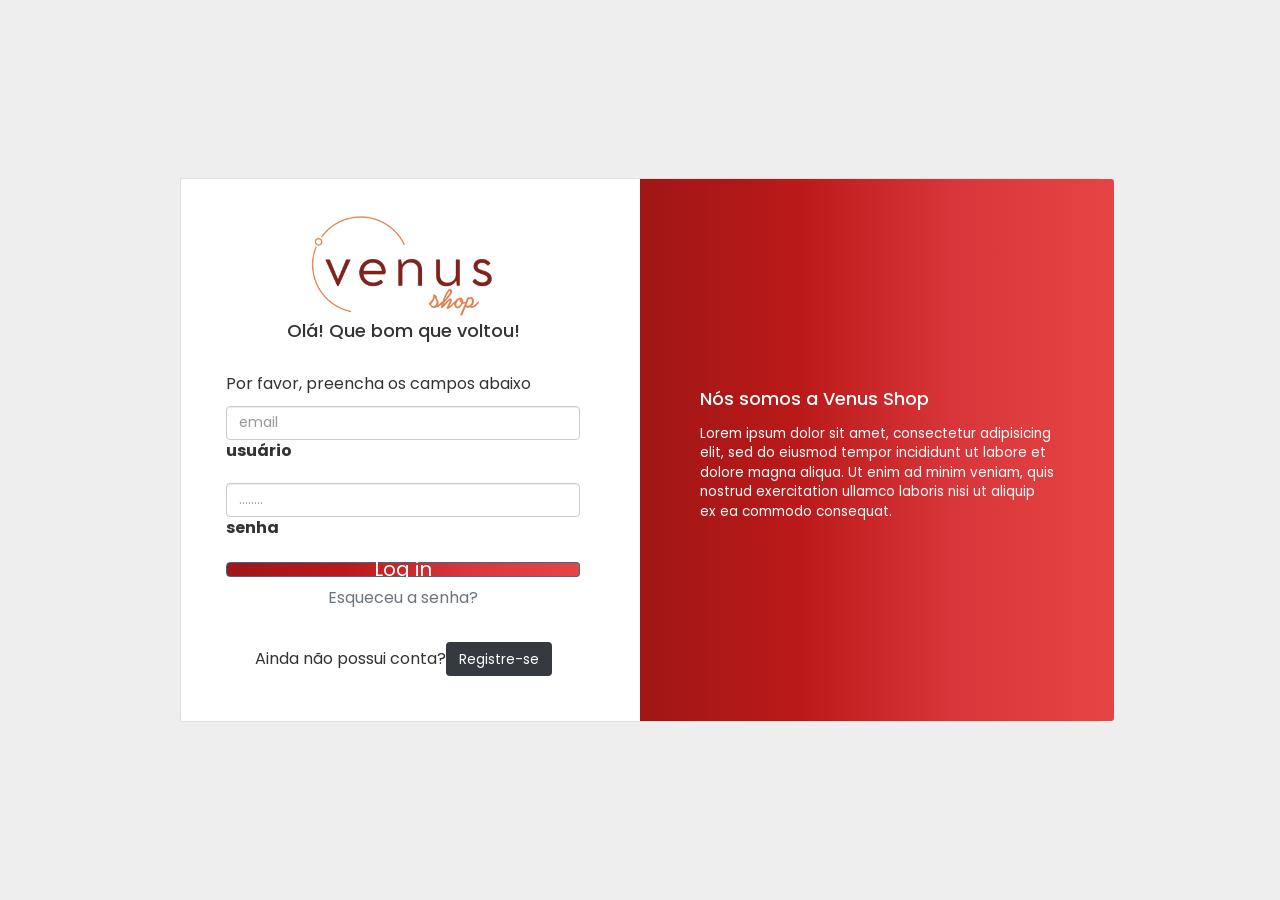
==== login.html @ bf2c709c "Squashed commit of the following: commit c3759075fd9609ff7be399008e50a47fae9d08c0 Author: Vitória Ol" ====
<!DOCTYPE html>
<html lang="en">
<head>
  <meta charset="UTF-8">
  <meta http-equiv="X-UA-Compatible" content="IE=edge">
  <meta name="viewport" content="width=device-width, initial-scale=1.0">
  <title>Login na Venus Shop</title>
  <link rel="stylesheet" href="https://stackpath.bootstrapcdn.com/bootstrap/4.1.3/css/bootstrap.min.css" integrity="sha384-MCw98/SFnGE8fJT3GXwEOngsV7Zt27NXFoaoApmYm81iuXoPkFOJwJ8ERdknLPMO" crossorigin="anonymous">
  <link rel="stylesheet" href="https://maxcdn.bootstrapcdn.com/font-awesome/4.7.0/css/font-awesome.min.css">
  <link rel="stylesheet" href="https://maxcdn.bootstrapcdn.com/bootstrap/3.3.7/css/bootstrap.min.css">
  <script src="https://maxcdn.bootstrapcdn.com/bootstrap/3.3.7/js/bootstrap.min.js"></script>
  <link rel="stylesheet" href="https://cdnjs.cloudflare.com/ajax/libs/font-awesome/6.2.0/css/all.min.css" />
  <link rel="stylesheet" href="login.css">
</head>
<body>
  <header>



  </header>
  <section class="h-100 gradient-form" style="background-color: #eee;">
    <div class="container py-5 h-100">
      <div class="row d-flex justify-content-center align-items-center h-100">
        <div class="col-xl-10">
          <div class="card rounded-3 text-black">
            <div class="row g-0">
              <div class="col-lg-6">
                <div class="card-body p-md-5 mx-md-4">
  
                  <div class="text-center">
                    <img src="img/logo-principal.png"
                      style="width: 185px;" alt="logo">
                    <h4 class="mt-1 mb-5 pb-1">Olá! Que bom que voltou!</h4>
                  </div>
  
                  <form>
                    <p>Por favor, preencha os campos abaixo</p>
  
                    <div class="form-outline mb-4">
                      <input type="email" id="form2Example11" class="form-control"
                        placeholder="email" />
                      <label class="form-label" for="form2Example11">usuário</label>
                    </div>
  
                    <div class="form-outline mb-4">
                      <input type="password" id="form2Example22" class="form-control" placeholder="........">
                      <label class="form-label" for="form2Example22">senha</label>
                    </div>
  
                    <div class="text-center pt-1 mb-5 pb-1">
                      <button class="btn btn-primary btn-block fa-lg gradient-custom-2 mb-3" type="button">Log
                        in</button>
                      <a class="text-muted" href="#!">Esqueceu a senha?</a>
                    </div>
  
                    <div class="d-flex align-items-center justify-content-center pb-4">
                      <p class="mb-0 me-2">Ainda não possui conta?</p>
                      <button type="button" class="btn btn-dark">Registre-se</button>
                    </div>
  
                  </form>
  
                </div>
              </div>
              <div class="col-lg-6 d-flex align-items-center gradient-custom-2">
                <div class="text-white px-3 py-4 p-md-5 mx-md-4">
                  <h4 class="mb-4">Nós somos a Venus Shop</h4>
                  <p class="small mb-0">Lorem ipsum dolor sit amet, consectetur adipisicing elit, sed do eiusmod
                    tempor incididunt ut labore et dolore magna aliqua. Ut enim ad minim veniam, quis nostrud
                    exercitation ullamco laboris nisi ut aliquip ex ea commodo consequat.</p>
                </div>
              </div>
            </div>
          </div>
        </div>
      </div>
    </div>
  </section>
  <footer>



  </footer>

  <script src="https://code.jquery.com/jquery-3.3.1.slim.min.js" integrity="sha384-q8i/X+965DzO0rT7abK41JStQIAqVgRVzpbzo5smXKp4YfRvH+8abtTE1Pi6jizo" crossorigin="anonymous"></script>
    <script src="https://cdnjs.cloudflare.com/ajax/libs/popper.js/1.14.3/umd/popper.min.js" integrity="sha384-ZMP7rVo3mIykV+2+9J3UJ46jBk0WLaUAdn689aCwoqbBJiSnjAK/l8WvCWPIPm49" crossorigin="anonymous"></script>
    <script src="https://stackpath.bootstrapcdn.com/bootstrap/4.1.3/js/bootstrap.min.js" integrity="sha384-ChfqqxuZUCnJSK3+MXmPNIyE6ZbWh2IMqE241rYiqJxyMiZ6OW/JmZQ5stwEULTy" crossorigin="anonymous"></script>
</body>
</html>
---- login.css ----
@charset "UTF-8";
@import url('https://fonts.googleapis.com/css2?family=Poppins&display=swap');

/********
* Reset *
********/
* {
  margin: 0px;
  padding: 0px;
  box-sizing: border-box;
  font-family: 'Poppins', Arial, sans-serif;
  font-size: 16px;
  outline: none;
}

html, body {
  background: white;
}

a{
  text-decoration: none;
}

/*Gradiente*/
.gradient-custom-2 {
  /* fallback for old browsers */
  background: white;
  
  /* Chrome 10-25, Safari 5.1-6 */
  background: -webkit-linear-gradient(to left, #a01616, #bb1919, #d8363a, #e74444);
  
  /* W3C, IE 10+/ Edge, Firefox 16+, Chrome 26+, Opera 12+, Safari 7+ */
  background: linear-gradient(to right, #a01616, #bb1919, #d8363a, #e74444);
  }
  
  @media (min-width: 768px) {
  .gradient-form {
  height: 100vh !important;
  }
  }
  @media (min-width: 769px) {
  .gradient-custom-2 {
  border-top-right-radius: .3rem;
  border-bottom-right-radius: .3rem;
  }
  }
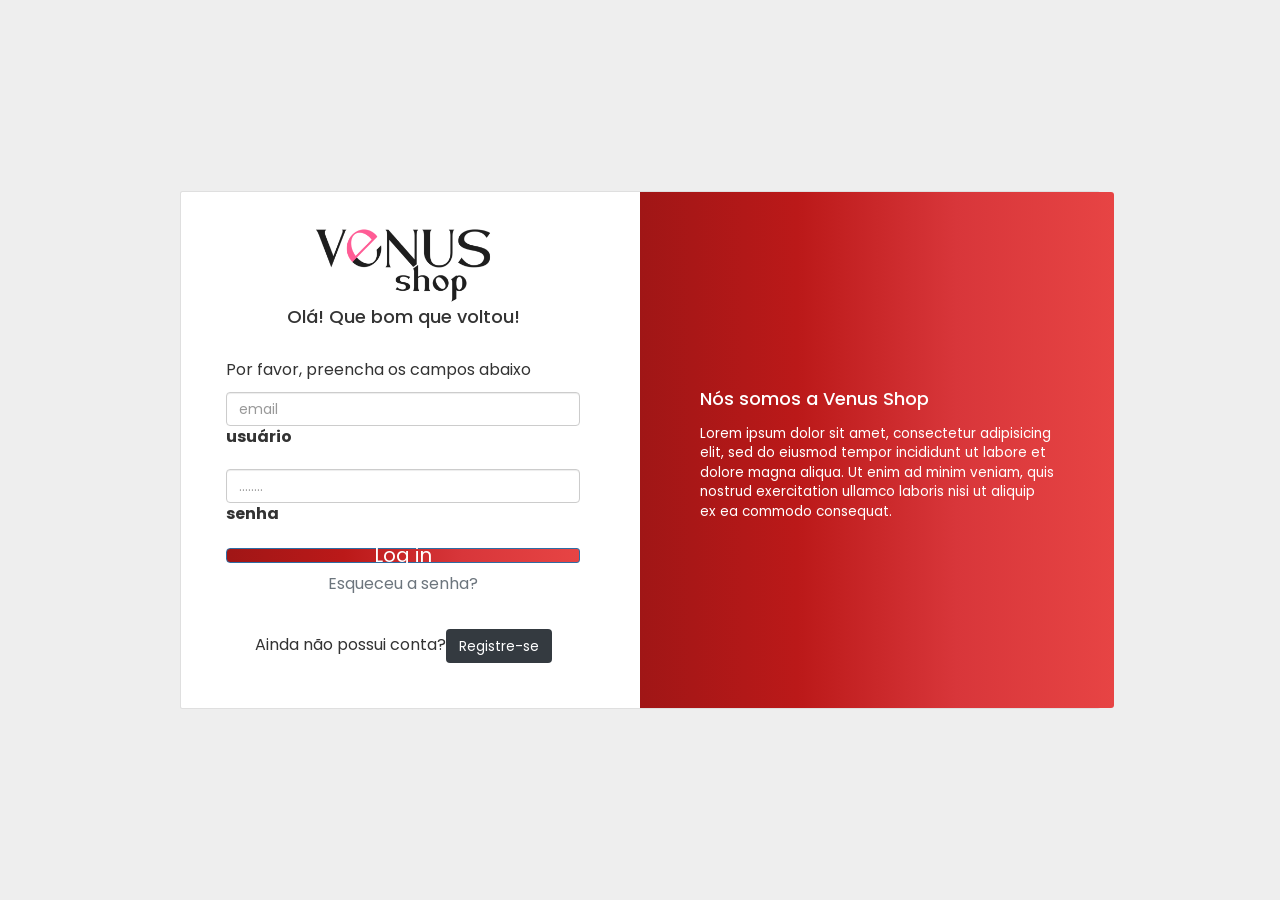
==== commit fe878ff2: "Squashed commit of the following: commit 6ae0cca0854b77a2d9dd68de7c2c218de5714a1b Author: prislla <p" ====
--- a/login.css
+++ b/login.css
@@ -1,46 +1,46 @@
-@charset "UTF-8";
-@import url('https://fonts.googleapis.com/css2?family=Poppins&display=swap');
-
-/********
-* Reset *
-********/
-* {
-  margin: 0px;
-  padding: 0px;
-  box-sizing: border-box;
-  font-family: 'Poppins', Arial, sans-serif;
-  font-size: 16px;
-  outline: none;
-}
-
-html, body {
-  background: white;
-}
-
-a{
-  text-decoration: none;
-}
-
-/*Gradiente*/
-.gradient-custom-2 {
-  /* fallback for old browsers */
-  background: white;
-  
-  /* Chrome 10-25, Safari 5.1-6 */
-  background: -webkit-linear-gradient(to left, #a01616, #bb1919, #d8363a, #e74444);
-  
-  /* W3C, IE 10+/ Edge, Firefox 16+, Chrome 26+, Opera 12+, Safari 7+ */
-  background: linear-gradient(to right, #a01616, #bb1919, #d8363a, #e74444);
-  }
-  
-  @media (min-width: 768px) {
-  .gradient-form {
-  height: 100vh !important;
-  }
-  }
-  @media (min-width: 769px) {
-  .gradient-custom-2 {
-  border-top-right-radius: .3rem;
-  border-bottom-right-radius: .3rem;
-  }
+@charset "UTF-8";
+@import url('https://fonts.googleapis.com/css2?family=Poppins&display=swap');
+
+/********
+* Reset *
+********/
+* {
+  margin: 0px;
+  padding: 0px;
+  box-sizing: border-box;
+  font-family: 'Poppins', Arial, sans-serif;
+  font-size: 16px;
+  outline: none;
+}
+
+html, body {
+  background: white;
+}
+
+a{
+  text-decoration: none;
+}
+
+/*Gradiente*/
+.gradient-custom-2 {
+  /* fallback for old browsers */
+  background: white;
+  
+  /* Chrome 10-25, Safari 5.1-6 */
+  background: -webkit-linear-gradient(to left, #a01616, #bb1919, #d8363a, #e74444);
+  
+  /* W3C, IE 10+/ Edge, Firefox 16+, Chrome 26+, Opera 12+, Safari 7+ */
+  background: linear-gradient(to right, #a01616, #bb1919, #d8363a, #e74444);
+  }
+  
+  @media (min-width: 768px) {
+  .gradient-form {
+  height: 100vh !important;
+  }
+  }
+  @media (min-width: 769px) {
+  .gradient-custom-2 {
+  border-top-right-radius: .3rem;
+  border-bottom-right-radius: .3rem;
+  }
   }
